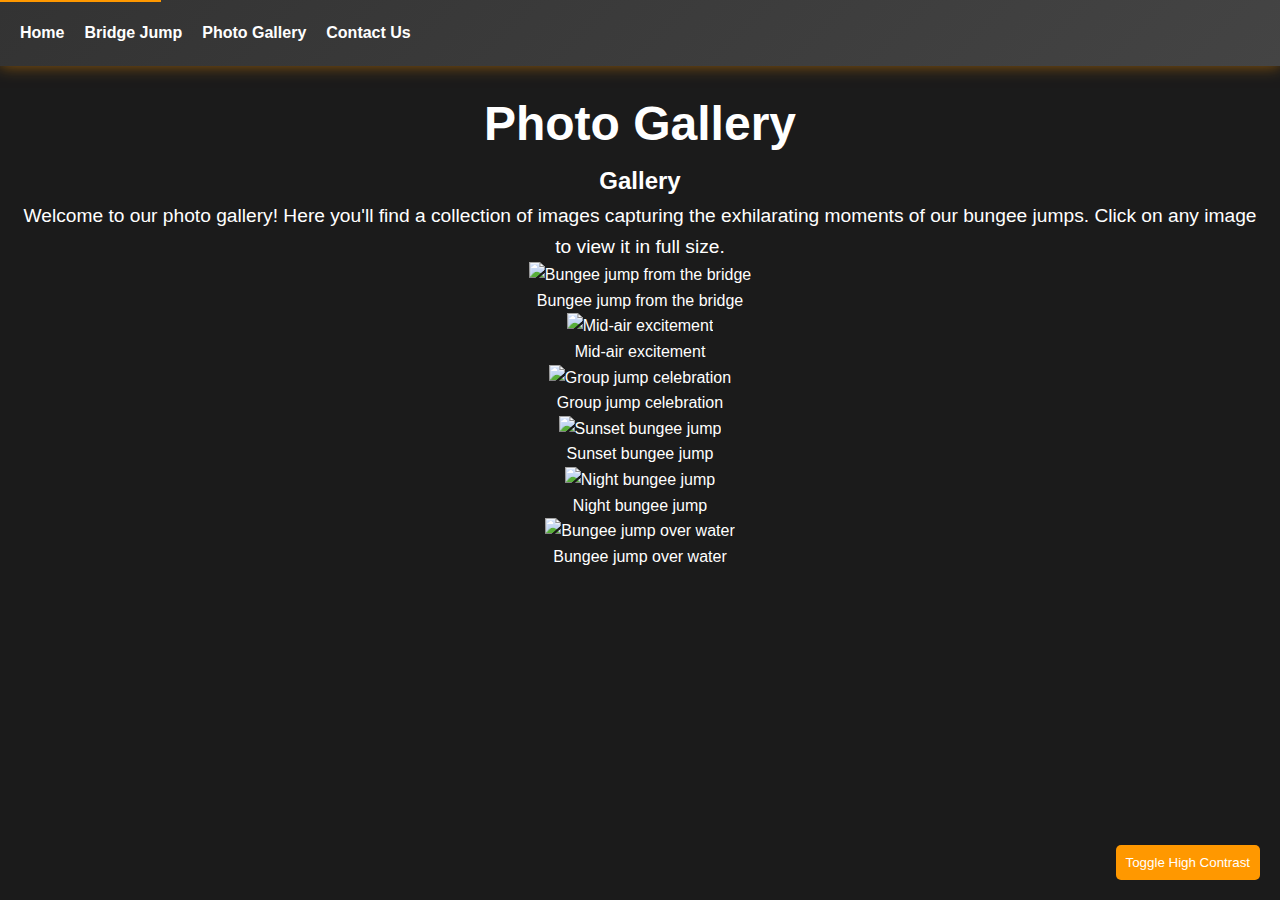
==== gallery.html @ bef31017 "My commit was not working untill i fixed it" ====
<!DOCTYPE html>
<html lang="en">
  <head>
    <meta charset="UTF-8" />
    <meta name="viewport" content="width=device-width, initial-scale=1.0" />
    <meta
      name="description"
      content="Explore our photo gallery showcasing the thrilling moments of Ultra Bungee jumps. Witness the excitement and adrenaline captured in each shot."
    />
    <link rel="stylesheet" href="style.css" />
    <script type="text/javascript" src="script.js" defer></script>

    <title>Photo Gallery | Ultra Bungee</title>
  </head>
  <body style="font-family: 'Montserrat', sans-serif">
    <!-- Skip Navigation Link (for screen readers) -->
    <a
      href="#main-content"
      class="skip-link"
      style="font-family: 'Oswald', sans-serif"
      >Skip to main content</a
    >

    <!-- High Contrast Toggle Button -->
    <button
      class="contrast-toggle"
      aria-label="Toggle high contrast mode"
      style="font-family: 'Oswald', sans-serif"
    >
      Toggle High Contrast
    </button>

    <header role="banner">
      <nav aria-label="Main navigation">
        <ul>
          <li>
            <a href="index.html" style="font-family: 'Oswald', sans-serif"
              >Home</a
            >
          </li>
          <li>
            <a href="bridge.html" style="font-family: 'Oswald', sans-serif"
              >Bridge Jump</a
            >
          </li>
          <li>
            <a href="gallery.html" style="font-family: 'Oswald', sans-serif"
              >Photo Gallery</a
            >
          </li>
          <li>
            <a href="contact.html" style="font-family: 'Oswald', sans-serif"
              >Contact Us</a
            >
          </li>
        </ul>
      </nav>
    </header>

    <main id="main-content" role="main">
      <h1 style="font-family: 'Bungee', sans-serif">Photo Gallery</h1>
      <section aria-labelledby="gallery-heading">
        <h2 id="gallery-heading" class="visually-hidden">Gallery</h2>
        <p>
          Welcome to our photo gallery! Here you'll find a collection of images
          capturing the exhilarating moments of our bungee jumps. Click on any
          image to view it in full size.
        </p>
        <div class="gallery">
          <figure>
            <img src="images/jump1.jpg" alt="Bungee jump from the bridge" />
            <figcaption>Bungee jump from the bridge</figcaption>
          </figure>
          <figure>
            <img src="images/jump2.jpg" alt="Mid-air excitement" />
            <figcaption>Mid-air excitement</figcaption>
          </figure>
          <figure>
            <img src="images/jump3.jpg" alt="Group jump celebration" />
            <figcaption>Group jump celebration</figcaption>
          </figure>
          <figure>
            <img src="images/jump4.jpg" alt="Sunset bungee jump" />
            <figcaption>Sunset bungee jump</figcaption>
          </figure>
          <!-- Added new images -->
          <figure>
            <img src="images/jump5.jpg" alt="Night bungee jump" />
            <figcaption>Night bungee jump</figcaption>
          </figure>
          <figure>
            <img src="images/jump6.jpg" alt="Bungee jump over water" />
            <figcaption>Bungee jump over water</figcaption>
          </figure>
        </div>
      </section>
    </main>
  </body>
</html>
---- style.css ----
/* Fonts */
@font-face {
  font-family: "Bungee";
  src: url("/fonts/Bungee-Regular.ttf") format("truetype");
}
@font-face {
  font-family: "Montserrat";
  src: url("/fonts/Montserrat-Regular.ttf") format("truetype");
}
@font-face {
  font-family: "Oswald";
  src: url("/fonts/Oswald-Regular.ttf") format("truetype");
}

/* Variables */
:root {
  --primary-color: #ff9800; /* Orange */
  --secondary-color: #4caf50; /* Green */
  --accent-color: #ffc107; /* Amber for contrast */
  --bg-color: #1b1b1b;
  --text-color: #ffffff;
  --header-bg: #333333;
  --header-text: #ffffff;
  --link-hover: #ff5722; /* Deep Orange */
  --focus-outline: 2px solid #4caf50;
  --button-bg: #ff9800; /* Button background color */
  --button-text: #ffffff; /* Button text color */
}

/* Global Styles */
* {
  margin: 0;
  padding: 0;
  box-sizing: border-box;
  font-family: "Montserrat", sans-serif;
}
body {
  background: var(--bg-color);
  color: var(--text-color);
  line-height: 1.6;
  font-size: 1rem;
}

/* Header & Navigation */
header {
  background: linear-gradient(135deg, var(--header-bg), #444444);
  padding: 20px;
  display: flex;
  justify-content: space-between;
  align-items: center;
  box-shadow: 0 0 15px rgba(255, 152, 0, 0.5);
}
header h1 {
  color: var(--header-text);
  font-size: 2.5rem;
  text-shadow: 0 0 10px rgba(255, 152, 0, 0.7);
  font-family: "Bungee", sans-serif;
}
nav ul {
  display: flex;
  list-style: none;
  gap: 20px;
}
nav a {
  color: var(--header-text);
  text-decoration: none;
  font-weight: bold;
  font-family: "Oswald", sans-serif;
  transition: color 0.3s, transform 0.3s;
  position: relative;
}
nav a:hover {
  color: var(--link-hover);
  transform: translateY(-2px);
}
nav a::after {
  content: "";
  position: absolute;
  left: 0;
  bottom: -5px;
  width: 0;
  height: 2px;
  background: var(--link-hover);
  transition: width 0.3s;
}
nav a:hover::after {
  width: 100%;
}

/* Accessibility */
nav a:focus,
button:focus,
input:focus {
  outline: var(--focus-outline);
}
.skip-link {
  position: absolute;
  top: -40px;
  left: 0;
  background: var(--primary-color);
  color: var(--header-text);
  padding: 8px;
  transition: top 0.3s;
}
.skip-link:focus {
  top: 0;
}

/* High Contrast Mode */
.high-contrast {
  --bg-color: #000;
  --text-color: #fff;
  --header-bg: #000;
  --link-hover: #ff5722;
}

/* Main Content */
main {
  padding: 20px;
  text-align: center;
}
main h1 {
  font-size: 3rem;
  font-family: "Bungee", sans-serif;
}
main p {
  font-size: 1.2rem;
}

/* Contrast Toggle */
.contrast-toggle {
  position: fixed;
  bottom: 20px;
  right: 20px;
  padding: 10px;
  background: var(--primary-color);
  color: var(--header-text);
  border: none;
  cursor: pointer;
  border-radius: 5px;
}

/* Form Styles */
form {
  max-width: 600px;
  margin: 0 auto;
  padding: 20px;
  background: #2c2c2c;
  border-radius: 10px;
}
form label {
  display: block;
  margin-bottom: 8px;
  font-weight: bold;
}
form input[type="text"],
form input[type="email"] {
  width: 100%;
  padding: 10px;
  margin-bottom: 20px;
  border: none;
  border-radius: 5px;
  background: #444;
  color: #fff;
}
form input[type="submit"] {
  background: var(--button-bg);
  color: var(--button-text);
  padding: 10px 20px;
  border: none;
  border-radius: 5px;
  cursor: pointer;
  transition: background 0.3s;
}
form input[type="submit"]:hover {
  background: var(--link-hover);
}
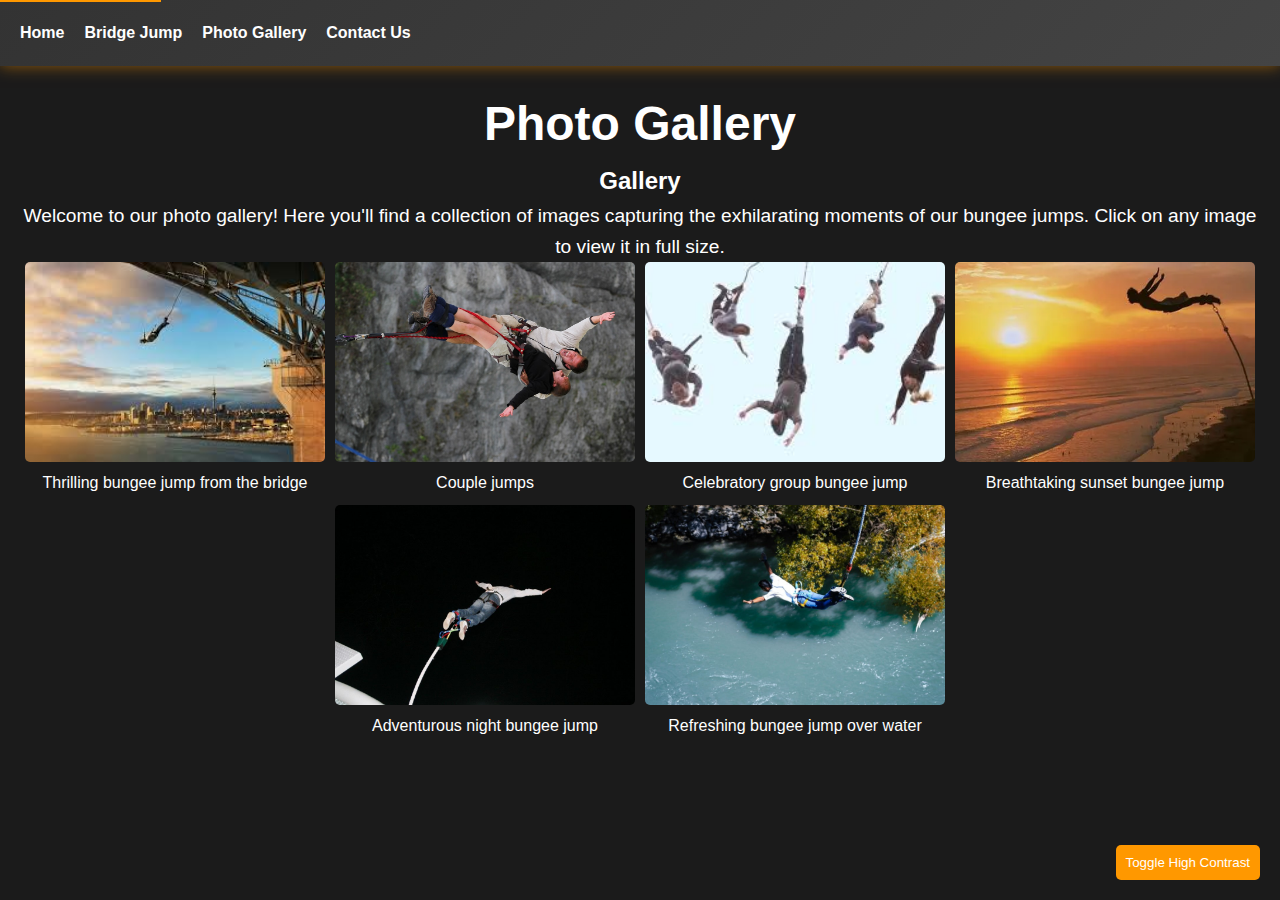
==== commit 345b793b: "i have added images in gllery and made a hover over so it zoom in when an individual hover over an i" ====
--- a/gallery.html
+++ b/gallery.html
@@ -68,29 +68,29 @@
         </p>
         <div class="gallery">
           <figure>
-            <img src="images/jump1.jpg" alt="Bungee jump from the bridge" />
-            <figcaption>Bungee jump from the bridge</figcaption>
+            <img src="img/download.jpg" alt="Bungee jump from the bridge" />
+            <figcaption>Thrilling bungee jump from the bridge</figcaption>
           </figure>
           <figure>
-            <img src="images/jump2.jpg" alt="Mid-air excitement" />
-            <figcaption>Mid-air excitement</figcaption>
+            <img src="img/Couple Jumps.jpg" alt="Mid-air excitement" />
+            <figcaption>Couple jumps</figcaption>
           </figure>
           <figure>
-            <img src="images/jump3.jpg" alt="Group jump celebration" />
-            <figcaption>Group jump celebration</figcaption>
+            <img src="img/Group Jump.jpg" alt="Group jump celebration" />
+            <figcaption>Celebratory group bungee jump</figcaption>
           </figure>
           <figure>
-            <img src="images/jump4.jpg" alt="Sunset bungee jump" />
-            <figcaption>Sunset bungee jump</figcaption>
+            <img src="img/sunset.webp" alt="Sunset bungee jump" />
+            <figcaption>Breathtaking sunset bungee jump</figcaption>
           </figure>
           <!-- Added new images -->
           <figure>
-            <img src="images/jump5.jpg" alt="Night bungee jump" />
-            <figcaption>Night bungee jump</figcaption>
+            <img src="img/night bungee.jpg" alt="Night bungee jump" />
+            <figcaption>Adventurous night bungee jump</figcaption>
           </figure>
           <figure>
-            <img src="images/jump6.jpg" alt="Bungee jump over water" />
-            <figcaption>Bungee jump over water</figcaption>
+            <img src="img/water.jpg" alt="Bungee jump over water" />
+            <figcaption>Refreshing bungee jump over water</figcaption>
           </figure>
         </div>
       </section>
--- a/style.css
+++ b/style.css
@@ -25,6 +25,8 @@
   --focus-outline: 2px solid #4caf50;
   --button-bg: #ff9800; /* Button background color */
   --button-text: #ffffff; /* Button text color */
+  --footer-bg: #222222; /* Footer background color */
+  --footer-text: #cccccc; /* Footer text color */
 }
 
 /* Global Styles */
@@ -175,3 +177,41 @@
 form input[type="submit"]:hover {
   background: var(--link-hover);
 }
+
+/* Gallery Styles */
+.gallery img {
+  border-radius: 5px; /* Reduced rounding for a cleaner look */
+  width: 300px; /* Set a fixed width for uniformity */
+  height: 200px; /* Set a fixed height for uniformity */
+  object-fit: cover; /* Ensure images cover the area without distortion */
+  transition: transform 0.3s; /* Added transition for smooth scaling effect */
+}
+
+.gallery img:hover {
+  transform: scale(
+    1.05
+  ); /* Slightly scale up the image on hover for a zoom effect */
+}
+
+.gallery {
+  display: flex; /* Use flexbox for better layout */
+  flex-wrap: wrap; /* Allow images to wrap to the next line */
+  justify-content: center; /* Center the images in the gallery */
+  gap: 10px; /* Reduced space between images for a cleaner layout */
+}
+
+/* Footer Styles */
+footer {
+  background: var(--footer-bg);
+  color: var(--footer-text);
+  text-align: center;
+  padding: 20px;
+  position: fixed;
+  width: 100%;
+  bottom: 0;
+  z-index: 1000;
+}
+footer p {
+  margin: 0;
+  font-size: 0.9rem;
+}
